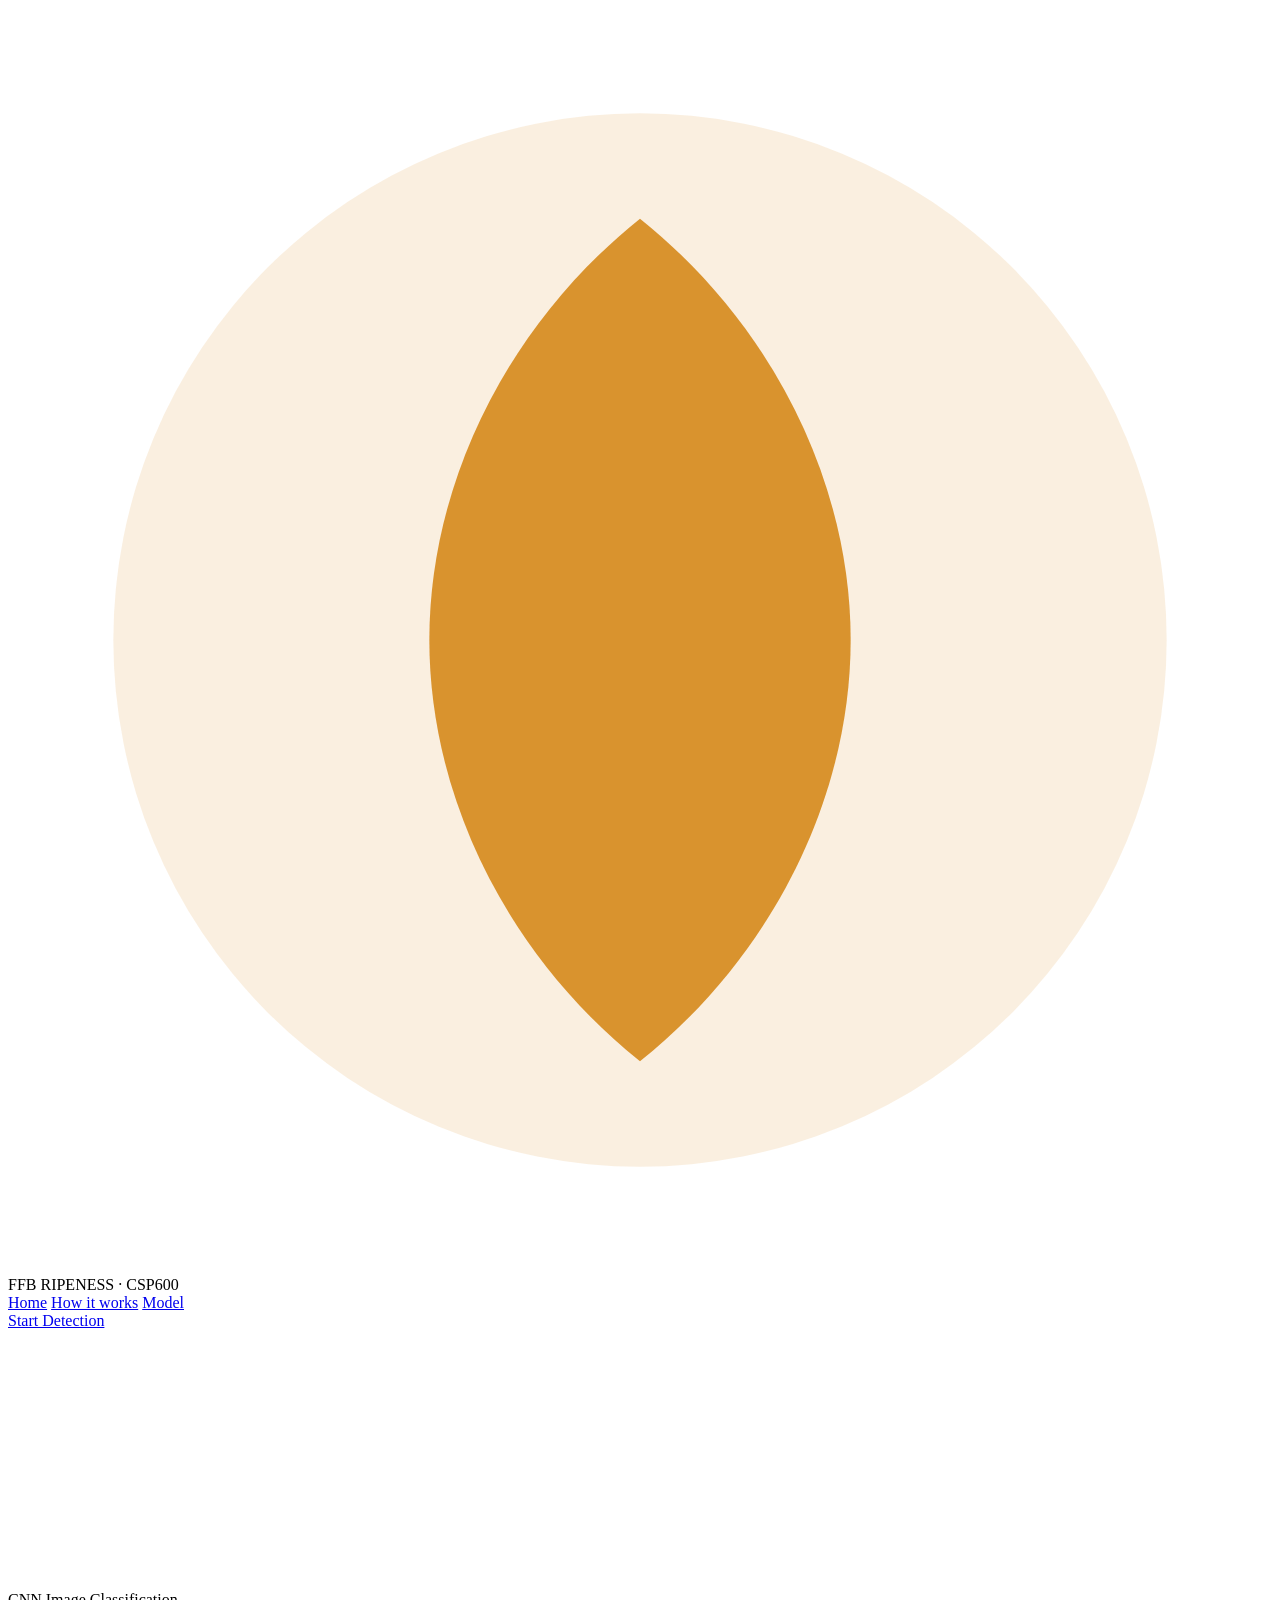
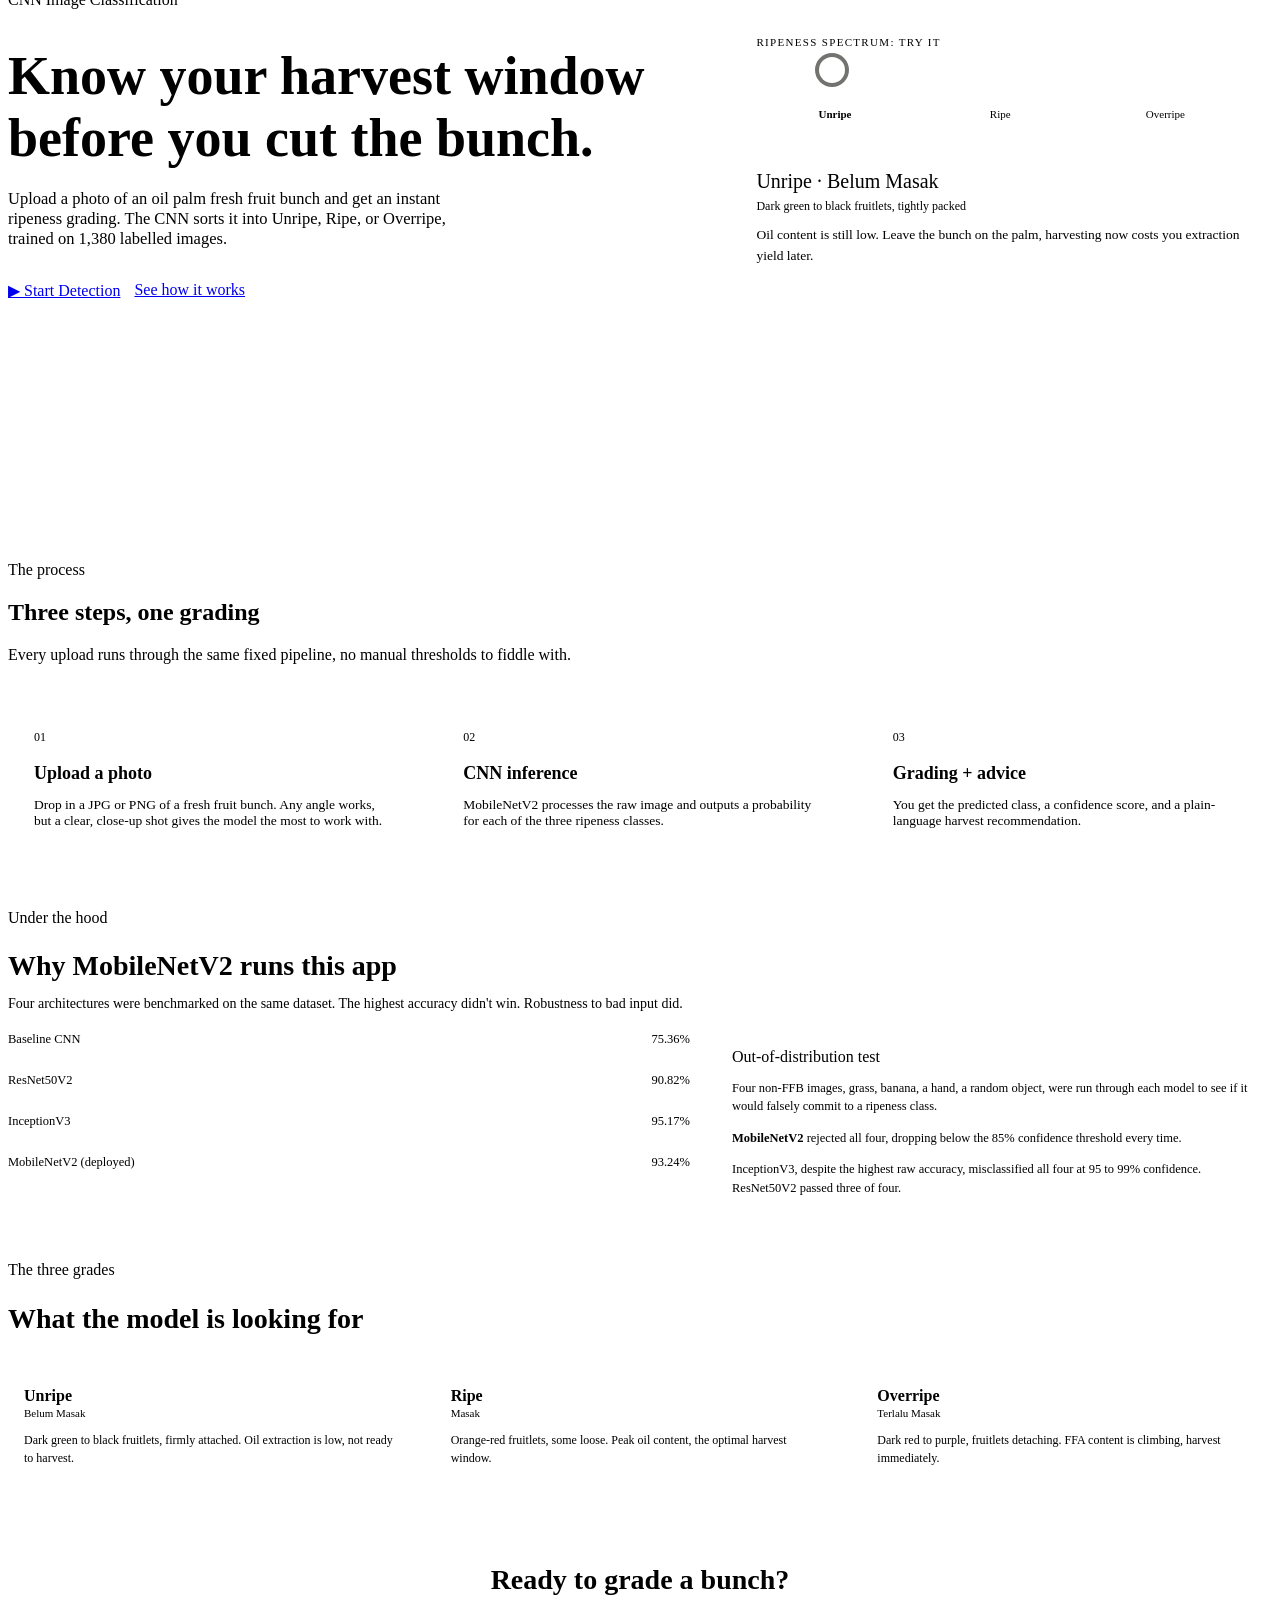
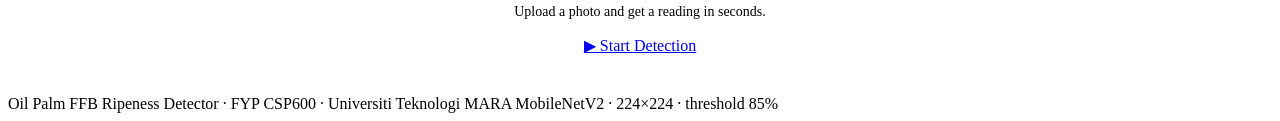
==== templates/home.html @ a7811907 "first commit" ====
<!DOCTYPE html>
<html lang="en">
<head>
<meta charset="UTF-8">
<meta name="viewport" content="width=device-width, initial-scale=1.0">
<title>Oil Palm FFB Ripeness Detector</title>
<link rel="stylesheet" href="{{ url_for('static', filename='css/style.css') }}">
<style>
  /* ---------- Hero ---------- */
  .hero { padding: 0; min-height: calc(100vh - 69px); display: flex; align-items: center; }
  .hero-grid { display: grid; grid-template-columns: 1.1fr 0.9fr; gap: 56px; align-items: center; width: 100%; padding: 40px 0; }
  @media (max-width: 860px) { .hero-grid { grid-template-columns: 1fr; } }
  .hero h1 { font-size: clamp(34px, 5vw, 54px); margin-bottom: 20px; }
  .hero h1 em { font-style: normal; color: var(--gold); }
  .hero p.lede { color: var(--muted); font-size: 16.5px; max-width: 480px; margin-bottom: 32px; }
  .hero-actions { display: flex; gap: 14px; flex-wrap: wrap; }

  /* ---------- Spectrum (signature element) ---------- */
  .spectrum-card {
    background: var(--surface); border: 1px solid var(--border); border-radius: var(--radius);
    padding: 28px 28px 24px; margin-top: 8px;
  }
  .spectrum-label { font-family: var(--mono); font-size: 11px; letter-spacing: .12em; text-transform: uppercase; color: var(--muted); margin-bottom: 18px; }
  .spectrum-track {
    position: relative; height: 10px; border-radius: 6px; margin: 0 4px 22px;
    background: linear-gradient(90deg, var(--unripe) 0%, var(--unripe) 30%, var(--ripe) 45%, var(--ripe) 68%, var(--overripe) 82%, var(--overripe) 100%);
  }
  .spectrum-pointer {
    position: absolute; top: -9px; width: 26px; height: 26px; border-radius: 50%;
    background: var(--bg); border: 3px solid var(--gold); transform: translateX(-50%);
    left: 15%; transition: left .45s cubic-bezier(.4,0,.2,1);
    box-shadow: 0 0 0 4px rgba(20,23,15,0.6);
  }
  .spectrum-zones { display: flex; justify-content: space-between; gap: 8px; }
  .zone-btn {
    flex: 1; background: none; border: 1px solid var(--border); border-radius: var(--radius-sm);
    padding: 10px 8px; font-family: var(--mono); font-size: 11px; color: var(--muted);
    cursor: pointer; text-align: center; transition: border-color .15s, color .15s, background .15s;
  }
  .zone-btn:hover { border-color: var(--muted); color: var(--text); }
  .zone-btn.active { color: var(--bg); font-weight: 700; }
  .zone-btn.active[data-zone="unripe"]   { background: var(--unripe); border-color: var(--unripe); }
  .zone-btn.active[data-zone="ripe"]     { background: var(--ripe); border-color: var(--ripe); }
  .zone-btn.active[data-zone="overripe"] { background: var(--overripe); border-color: var(--overripe); }

  .spectrum-readout { margin-top: 20px; padding-top: 20px; border-top: 1px solid var(--border); }
  .readout-title { font-family: var(--display); font-size: 20px; margin-bottom: 6px; transition: color .2s; }
  .readout-malay { font-family: var(--mono); font-size: 12px; color: var(--muted); margin-bottom: 10px; }
  .readout-desc { font-size: 13.5px; color: var(--text); line-height: 1.6; }

  /* ---------- How it works (real sequence, numbering justified) ---------- */
  .steps { display: grid; grid-template-columns: repeat(3, 1fr); gap: 24px; margin-top: 40px; }
  @media (max-width: 780px) { .steps { grid-template-columns: 1fr; } }
  .step { border: 1px solid var(--border); border-radius: var(--radius); padding: 26px; background: var(--surface); position: relative; }
  .step-num { font-family: var(--mono); font-size: 12px; color: var(--gold); margin-bottom: 14px; }
  .step h3 { font-size: 18px; margin-bottom: 8px; }
  .step p { color: var(--muted); font-size: 13.5px; }
  .step-connector { position: absolute; top: 26px; right: -24px; width: 24px; height: 1px; background: var(--border); }
  @media (max-width: 780px) { .step-connector { display: none; } }

  /* ---------- Model performance ---------- */
  #model { padding: 40px 0; }
  #model h2 { font-size: clamp(20px, 2.6vw, 28px); margin-bottom: 8px; }
  #model .section-sub { font-size: 14px; }
  .perf-grid { display: grid; grid-template-columns: 1.1fr 0.9fr; gap: 24px; margin-top: 20px; align-items: start; }
  @media (max-width: 860px) { .perf-grid { grid-template-columns: 1fr; } }
  .bar-row { margin-bottom: 10px; }
  .bar-row-top { display: flex; justify-content: space-between; font-family: var(--mono); font-size: 12.5px; margin-bottom: 6px; }
  .bar-row-top .val { color: var(--muted); }
  .bar-track { height: 10px; border-radius: 6px; background: var(--surface-2); overflow: hidden; }
  .bar-fill { height: 100%; border-radius: 6px; width: 0%; transition: width 1s cubic-bezier(.4,0,.2,1); }
  .bar-row.selected .bar-row-top { color: var(--gold); }

  .callout {
    background: var(--surface); border: 1px solid var(--gold-dim); border-radius: var(--radius);
    padding: 16px 18px; height: fit-content;
  }
  .callout .eyebrow { margin-bottom: 12px; }
  .callout p { font-size: 12.5px; color: var(--text); line-height: 1.5; margin-bottom: 8px; }
  .callout p:last-child { margin-bottom: 0; }
  .callout strong { color: var(--gold); }

  /* ---------- Class cards ---------- */
  .class-grid { display: grid; grid-template-columns: repeat(3, 1fr); gap: 16px; margin-top: 16px; }
  @media (max-width: 780px) { .class-grid { grid-template-columns: 1fr; } }
  .class-card { border: 1px solid var(--border); border-radius: var(--radius); overflow: hidden; background: var(--surface); }
  .class-card-top { height: 6px; }
  .class-card-body { padding: 14px 16px; }
  .class-card h3 { font-size: 16px; margin-bottom: 2px; }
  .class-card .my-name { font-family: var(--mono); font-size: 11px; color: var(--muted); margin-bottom: 8px; display: block; }
  .class-card p { font-size: 12px; color: var(--muted); line-height: 1.5; }

  .subsection { margin-top: 24px; padding-top: 24px; border-top: 1px solid var(--border); }
  .final-cta-inline { text-align: center; }
  .final-cta-inline h2 { margin-bottom: 6px; }
  .final-cta-inline .section-sub { margin: 0 auto 16px; text-align: center; }
</style>
</head>
<body>

<nav class="site-nav">
  <div class="wrap">
    <div class="brand">
      <span class="brand-mark">
        <svg viewBox="0 0 24 24" fill="none"><circle cx="12" cy="12" r="10" fill="#d9932e" opacity="0.15"/><path d="M12 4c-2.5 2-4 5-4 8s1.5 6 4 8c2.5-2 4-5 4-8s-1.5-6-4-8z" fill="#d9932e"/></svg>
      </span>
      FFB RIPENESS · CSP600
    </div>
    <div class="nav-links" id="navLinks">
      <a href="/" data-nav="home" class="active">Home</a>
      <a href="#how-it-works" data-nav="how-it-works">How it works</a>
      <a href="#model" data-nav="model">Model</a>
    </div>
    <a href="/detect" class="nav-cta">Start Detection</a>
  </div>
</nav>

<header class="hero" id="home">
  <div class="wrap hero-grid">
    <div>
      <div class="eyebrow">CNN Image Classification</div>
      <h1>Know your harvest window <em>before</em> you cut the bunch.</h1>
      <p class="lede">Upload a photo of an oil palm fresh fruit bunch and get an instant ripeness grading. The CNN sorts it into Unripe, Ripe, or Overripe, trained on 1,380 labelled images.</p>
      <div class="hero-actions">
        <a href="/detect" class="btn btn-primary">▶ Start Detection</a>
        <a href="#how-it-works" class="btn btn-ghost">See how it works</a>
      </div>
    </div>

    <div class="spectrum-card reveal">
      <div class="spectrum-label">Ripeness spectrum: try it</div>
      <div class="spectrum-track">
        <div class="spectrum-pointer" id="spectrumPointer"></div>
      </div>
      <div class="spectrum-zones">
        <button class="zone-btn active" data-zone="unripe" data-pos="15">Unripe</button>
        <button class="zone-btn" data-zone="ripe" data-pos="55">Ripe</button>
        <button class="zone-btn" data-zone="overripe" data-pos="90">Overripe</button>
      </div>
      <div class="spectrum-readout">
        <div class="readout-title" id="readoutTitle" style="color:var(--unripe)">Unripe · Belum Masak</div>
        <div class="readout-malay" id="readoutMalay">Dark green to black fruitlets, tightly packed</div>
        <div class="readout-desc" id="readoutDesc">Oil content is still low. Leave the bunch on the palm, harvesting now costs you extraction yield later.</div>
      </div>
    </div>
  </div>
</header>

<section id="how-it-works">
  <div class="wrap">
    <div class="eyebrow reveal">The process</div>
    <h2 class="reveal">Three steps, one grading</h2>
    <p class="section-sub reveal">Every upload runs through the same fixed pipeline, no manual thresholds to fiddle with.</p>
    <div class="steps">
      <div class="step reveal">
        <div class="step-num">01</div>
        <h3>Upload a photo</h3>
        <p>Drop in a JPG or PNG of a fresh fruit bunch. Any angle works, but a clear, close-up shot gives the model the most to work with.</p>
        <div class="step-connector"></div>
      </div>
      <div class="step reveal">
        <div class="step-num">02</div>
        <h3>CNN inference</h3>
        <p>MobileNetV2 processes the raw image and outputs a probability for each of the three ripeness classes.</p>
        <div class="step-connector"></div>
      </div>
      <div class="step reveal">
        <div class="step-num">03</div>
        <h3>Grading + advice</h3>
        <p>You get the predicted class, a confidence score, and a plain-language harvest recommendation.</p>
      </div>
    </div>
  </div>
</section>

<section id="model">
  <div class="wrap">
    <div class="eyebrow reveal">Under the hood</div>
    <h2 class="reveal">Why MobileNetV2 runs this app</h2>
    <p class="section-sub reveal">Four architectures were benchmarked on the same dataset. The highest accuracy didn't win. Robustness to bad input did.</p>

    <div class="perf-grid">
      <div class="reveal">
        <div class="bar-row" data-acc="75.36">
          <div class="bar-row-top"><span>Baseline CNN</span><span class="val">75.36%</span></div>
          <div class="bar-track"><div class="bar-fill" style="background:var(--muted-dim)"></div></div>
        </div>
        <div class="bar-row" data-acc="90.82">
          <div class="bar-row-top"><span>ResNet50V2</span><span class="val">90.82%</span></div>
          <div class="bar-track"><div class="bar-fill" style="background:var(--muted)"></div></div>
        </div>
        <div class="bar-row" data-acc="95.17">
          <div class="bar-row-top"><span>InceptionV3</span><span class="val">95.17%</span></div>
          <div class="bar-track"><div class="bar-fill" style="background:var(--ripe)"></div></div>
        </div>
        <div class="bar-row selected" data-acc="93.24">
          <div class="bar-row-top"><span>MobileNetV2 (deployed)</span><span class="val">93.24%</span></div>
          <div class="bar-track"><div class="bar-fill" style="background:var(--gold)"></div></div>
        </div>
      </div>

      <div class="callout reveal">
        <div class="eyebrow">Out-of-distribution test</div>
        <p>Four non-FFB images, grass, banana, a hand, a random object, were run through each model to see if it would falsely commit to a ripeness class.</p>
        <p><strong>MobileNetV2</strong> rejected all four, dropping below the 85% confidence threshold every time.</p>
        <p>InceptionV3, despite the highest raw accuracy, misclassified all four at 95 to 99% confidence. ResNet50V2 passed three of four.</p>
      </div>
    </div>

    <div class="subsection">
      <div class="eyebrow reveal">The three grades</div>
      <h2 class="reveal">What the model is looking for</h2>
      <div class="class-grid">
        <div class="class-card reveal">
          <div class="class-card-top" style="background:var(--unripe)"></div>
          <div class="class-card-body">
            <h3 style="color:var(--unripe)">Unripe</h3>
            <span class="my-name">Belum Masak</span>
            <p>Dark green to black fruitlets, firmly attached. Oil extraction is low, not ready to harvest.</p>
          </div>
        </div>
        <div class="class-card reveal">
          <div class="class-card-top" style="background:var(--ripe)"></div>
          <div class="class-card-body">
            <h3 style="color:var(--ripe)">Ripe</h3>
            <span class="my-name">Masak</span>
            <p>Orange-red fruitlets, some loose. Peak oil content, the optimal harvest window.</p>
          </div>
        </div>
        <div class="class-card reveal">
          <div class="class-card-top" style="background:var(--overripe)"></div>
          <div class="class-card-body">
            <h3 style="color:var(--overripe)">Overripe</h3>
            <span class="my-name">Terlalu Masak</span>
            <p>Dark red to purple, fruitlets detaching. FFA content is climbing, harvest immediately.</p>
          </div>
        </div>
      </div>
    </div>

    <div class="subsection final-cta-inline">
      <h2 class="reveal">Ready to grade a bunch?</h2>
      <p class="section-sub reveal">Upload a photo and get a reading in seconds.</p>
      <a href="/detect" class="btn btn-primary reveal">▶ Start Detection</a>
    </div>
  </div>
</section>

<footer class="site-footer">
  <div class="wrap">
    <span>Oil Palm FFB Ripeness Detector · FYP CSP600 · Universiti Teknologi MARA</span>
    <span>MobileNetV2 · 224×224 · threshold 85%</span>
  </div>
</footer>

<script>
  const zoneData = {
    unripe: {
      title: 'Unripe · Belum Masak', color: 'var(--unripe)',
      malay: 'Dark green to black fruitlets, tightly packed',
      desc: 'Oil content is still low. Leave the bunch on the palm, harvesting now costs you extraction yield later.'
    },
    ripe: {
      title: 'Ripe · Masak', color: 'var(--ripe)',
      malay: 'Orange-red fruitlets, some starting to loosen',
      desc: 'Peak oil content. This is the window, harvest within the next day or two for the best extraction rate.'
    },
    overripe: {
      title: 'Overripe · Terlalu Masak', color: 'var(--overripe)',
      malay: 'Dark red to purple, fruitlets detaching',
      desc: 'Free fatty acid content is rising fast. Harvest immediately to limit further quality loss.'
    }
  };

  const pointer = document.getElementById('spectrumPointer');
  const buttons = document.querySelectorAll('.zone-btn');
  const readoutTitle = document.getElementById('readoutTitle');
  const readoutMalay = document.getElementById('readoutMalay');
  const readoutDesc  = document.getElementById('readoutDesc');

  function setZone(btn) {
    buttons.forEach(b => b.classList.remove('active'));
    btn.classList.add('active');
    pointer.style.left = btn.dataset.pos + '%';
    const z = zoneData[btn.dataset.zone];
    readoutTitle.style.color = z.color;
    readoutTitle.textContent = z.title;
    readoutMalay.textContent = z.malay;
    readoutDesc.textContent  = z.desc;
  }

  buttons.forEach(btn => btn.addEventListener('click', () => setZone(btn)));

  // Scroll reveal
  const revealEls = document.querySelectorAll('.reveal');
  const io = new IntersectionObserver((entries) => {
    entries.forEach(e => { if (e.isIntersecting) { e.target.classList.add('in'); io.unobserve(e.target); } });
  }, { threshold: 0.15 });
  revealEls.forEach(el => io.observe(el));

  // Animate accuracy bars once visible
  const perfSection = document.getElementById('model');
  const barIO = new IntersectionObserver((entries) => {
    entries.forEach(e => {
      if (e.isIntersecting) {
        document.querySelectorAll('.bar-row').forEach(row => {
          row.querySelector('.bar-fill').style.width = row.dataset.acc + '%';
        });
        barIO.disconnect();
      }
    });
  }, { threshold: 0.3 });
  if (perfSection) barIO.observe(perfSection);

  // Scroll-spy: underline whichever nav section is currently in view
  const navLinkEls = document.querySelectorAll('#navLinks a');
  const spySections = ['home', 'how-it-works', 'model']
    .map(id => document.getElementById(id))
    .filter(Boolean);

  const setActiveNav = (id) => {
    navLinkEls.forEach(a => a.classList.toggle('active', a.dataset.nav === id));
  };

  const spyIO = new IntersectionObserver((entries) => {
    entries.forEach(entry => {
      if (entry.isIntersecting) setActiveNav(entry.target.id);
    });
  }, { rootMargin: '-45% 0px -50% 0px', threshold: 0 });

  spySections.forEach(sec => spyIO.observe(sec));
</script>
</body>
</html>
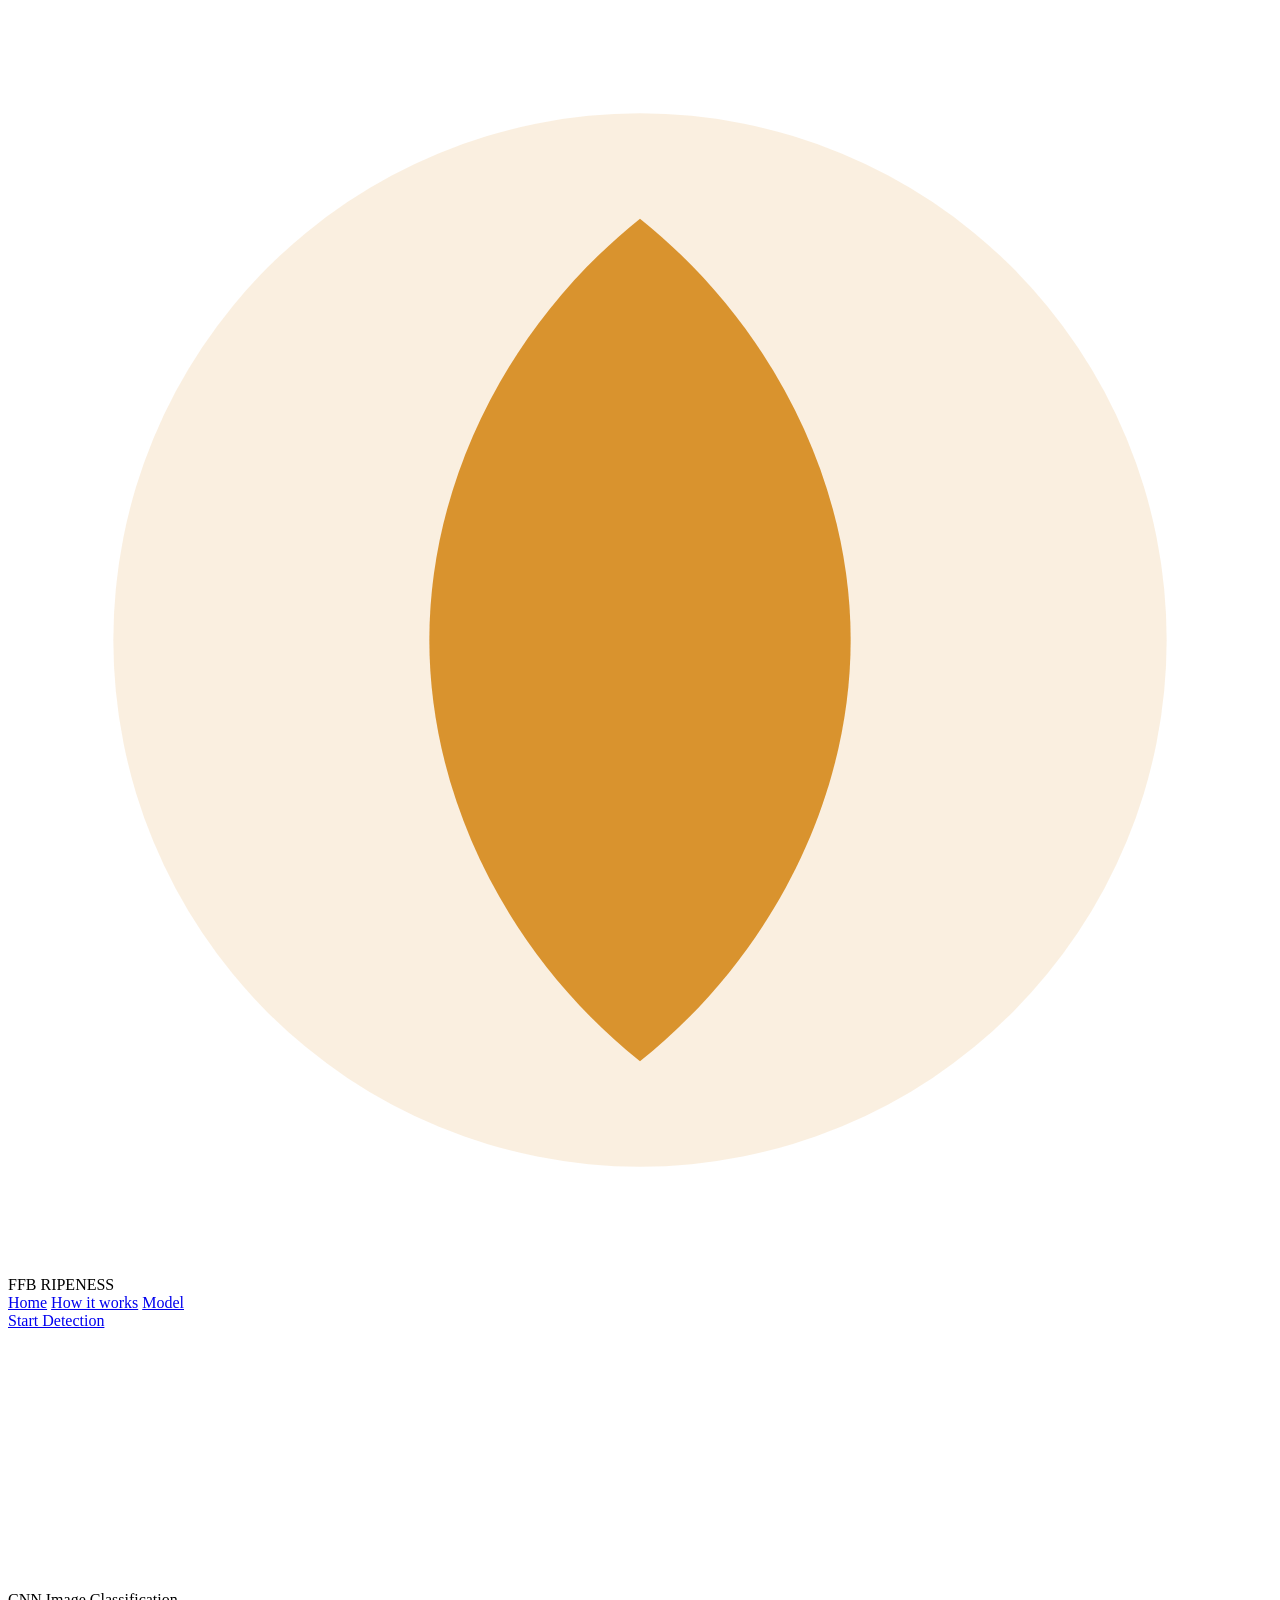
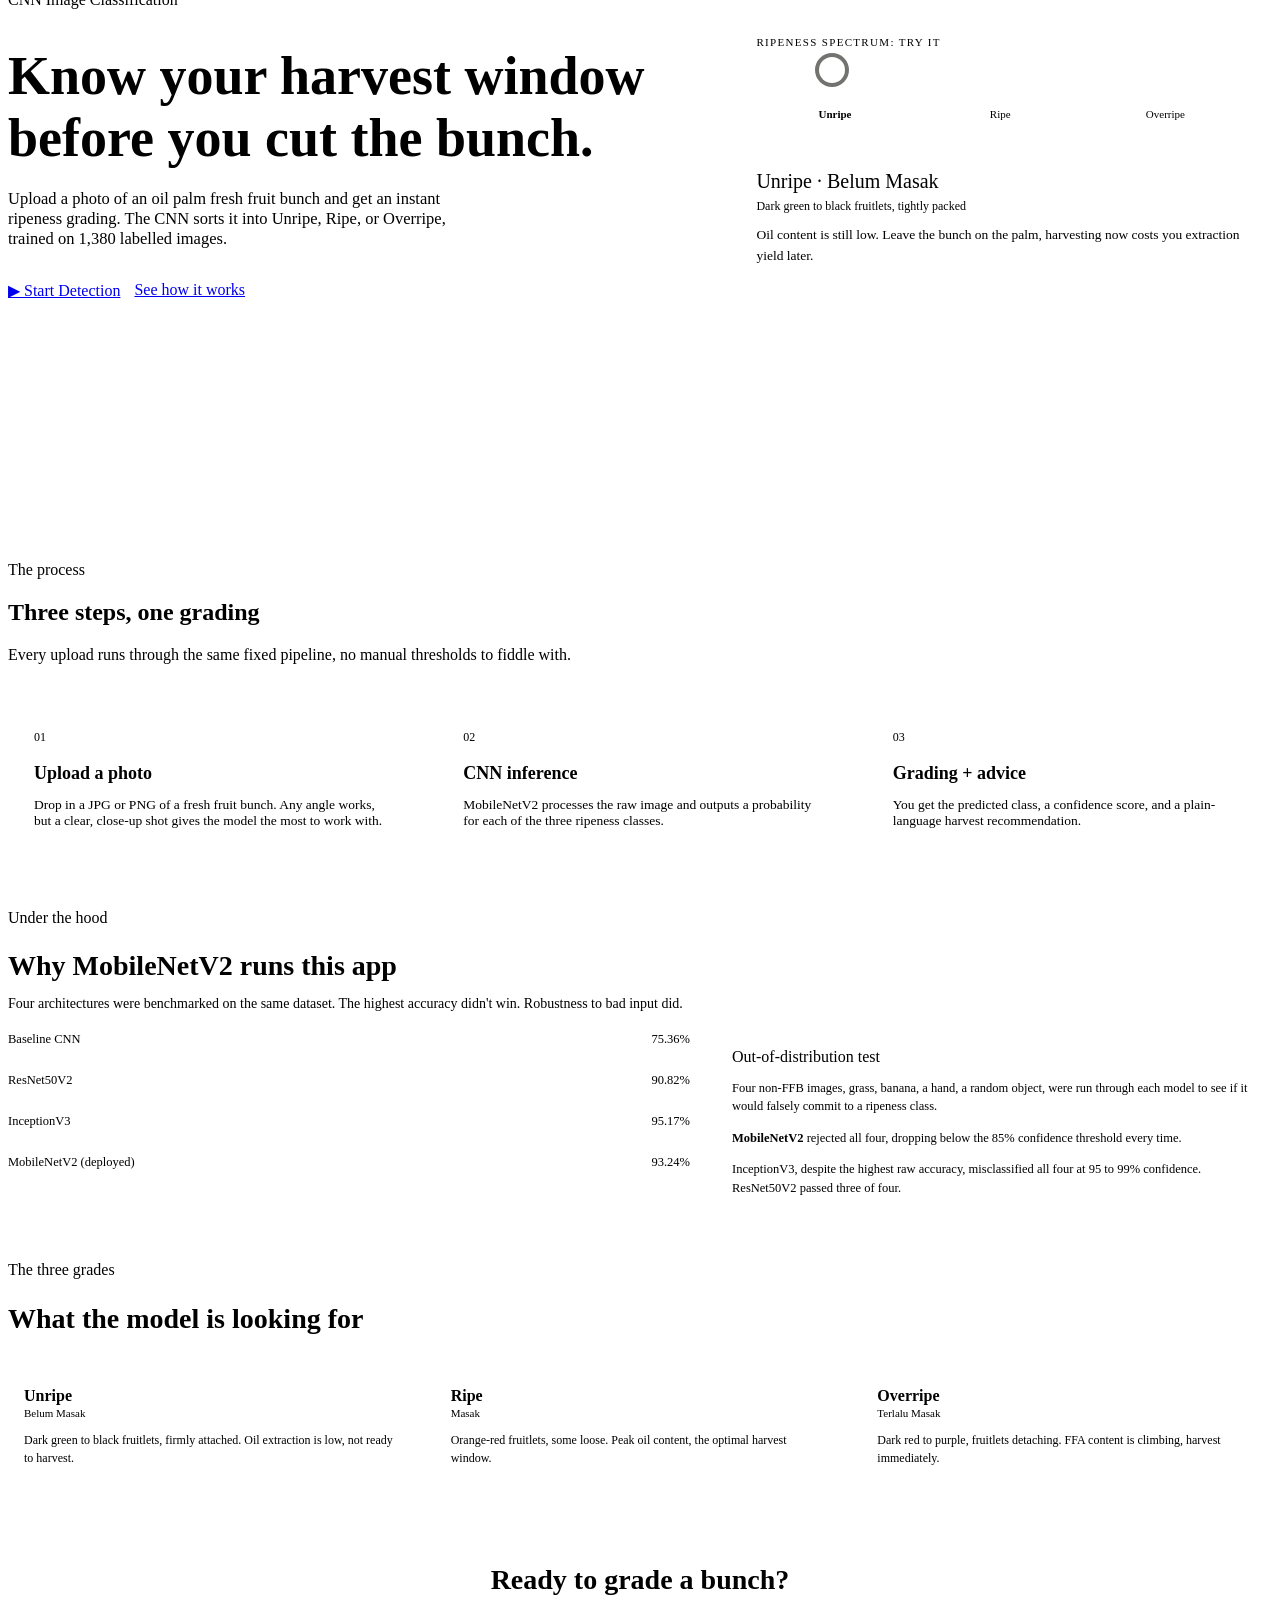
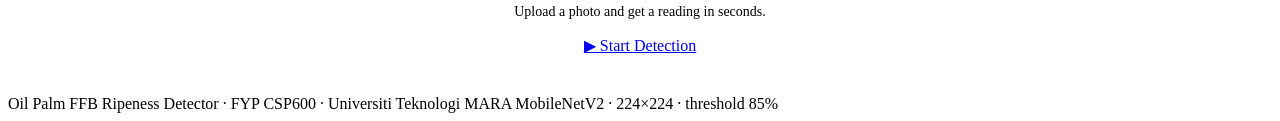
==== commit d6777f6b: "REMOVE CSP600" ====
--- a/templates/home.html
+++ b/templates/home.html
@@ -104,7 +104,7 @@
       <span class="brand-mark">
         <svg viewBox="0 0 24 24" fill="none"><circle cx="12" cy="12" r="10" fill="#d9932e" opacity="0.15"/><path d="M12 4c-2.5 2-4 5-4 8s1.5 6 4 8c2.5-2 4-5 4-8s-1.5-6-4-8z" fill="#d9932e"/></svg>
       </span>
-      FFB RIPENESS · CSP600
+      FFB RIPENESS 
     </div>
     <div class="nav-links" id="navLinks">
       <a href="/" data-nav="home" class="active">Home</a>
